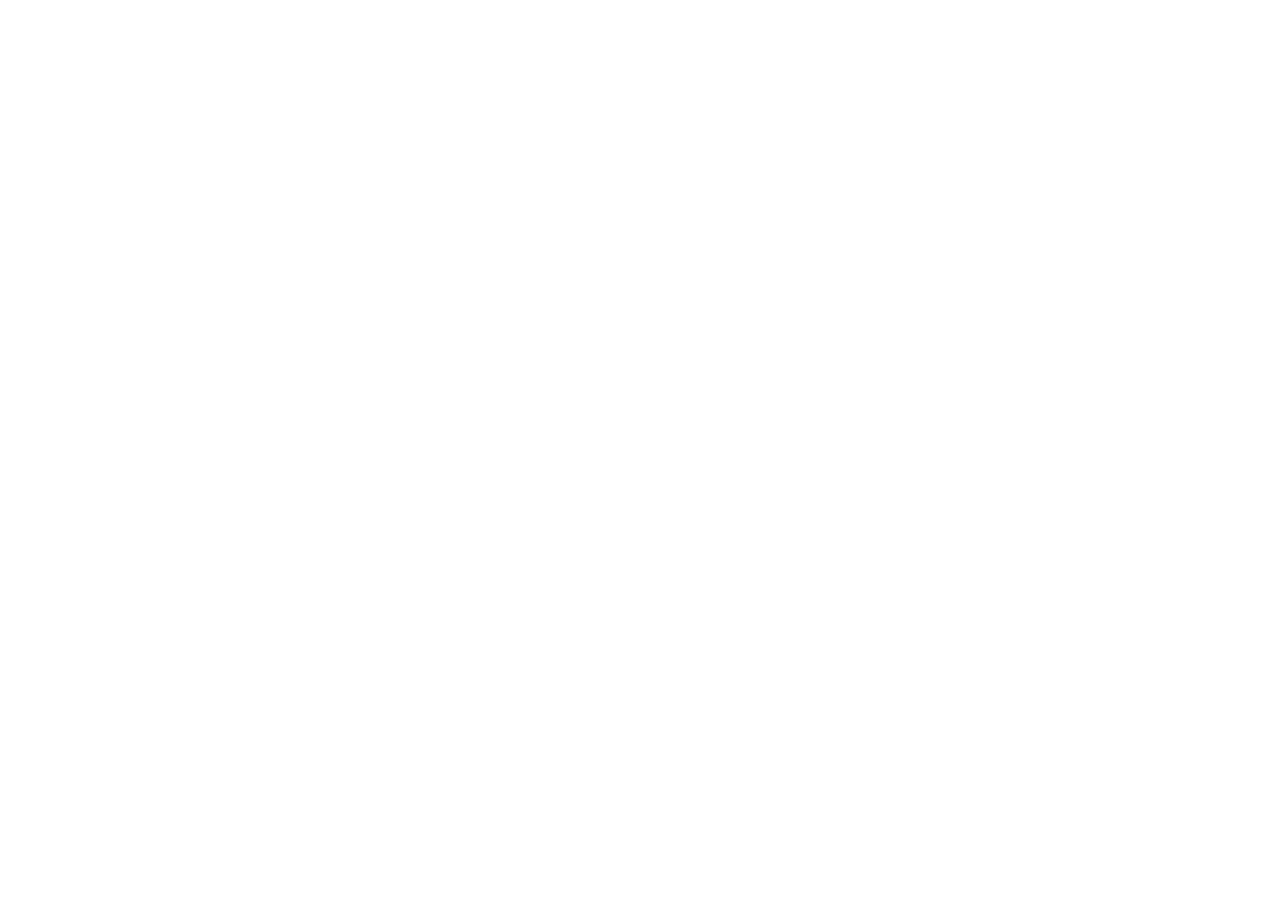
==== index.html @ 13f2028a "initial commit" ====
<!DOCTYPE html>
<html lang="en">
<head>
    <meta charset="UTF-8">
    <meta name="viewport" content="width=device-width, initial-scale=1.0">
    <title>Odin Recipes</title>
    <link rel="stylesheet" href="main.css">
</head>
<body>
    <header></header>
</body>
</html>
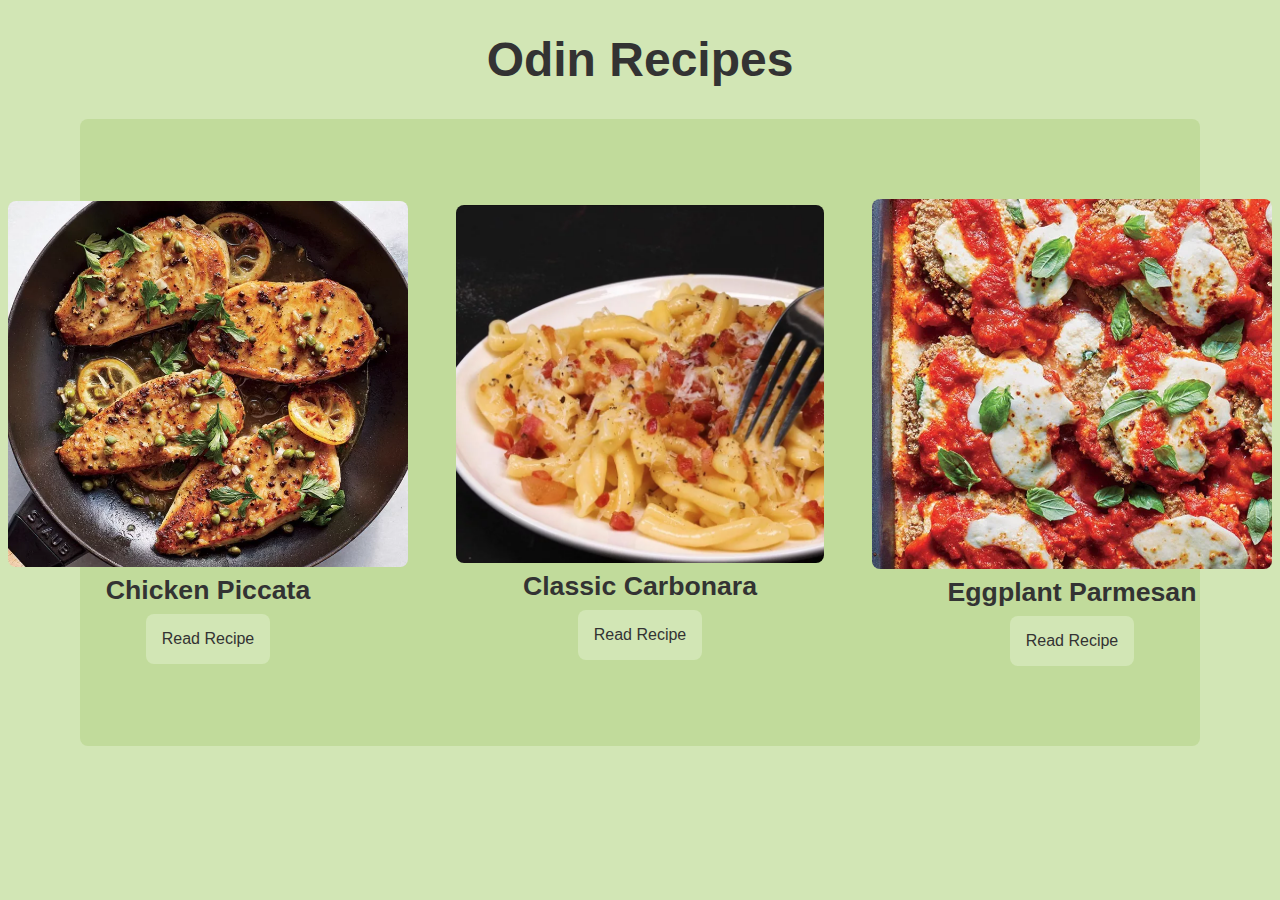
==== commit c596a367: "code" ====
--- a/index.html
+++ b/index.html
@@ -4,9 +4,32 @@
     <meta charset="UTF-8">
     <meta name="viewport" content="width=device-width, initial-scale=1.0">
     <title>Odin Recipes</title>
-    <link rel="stylesheet" href="main.css">
+    <link rel="stylesheet" href="scss/main.css">
 </head>
 <body>
-    <header></header>
+    <header class="header">
+        <h1>Odin Recipes</h1>
+    </header>
+    <section class="main-sec">
+        <div class="container">
+            <div class="recipes-container">
+                <div class="card">
+                    <img src="images/Chicken-Piccata.webp" alt="img">
+                    <small><h1>Chicken Piccata</h1></small>
+                    <a href="pages/Chicken-Piccata.html" class="btn">Read Recipe</a>
+                </div>
+                <div class="card">
+                    <img  class="img-" src="images/Classic-Carbonara.webp" alt="img">
+                    <small><h1>Classic Carbonara</h1></small>
+                    <a href="pages/Classic-Carbonara.html" class="btn">Read Recipe</a>
+                </div>
+                <div class="card">
+                    <img src="images/Eggplant-Parmesan.webp" alt="img">
+                    <small><h1>Eggplant Parmesan</h1></small>
+                    <a href="pages/Eggplant-Parmesan.html" class="btn">Read Recipe</a>
+                </div>
+            </div>
+        </div>
+    </section>
 </body>
 </html>--- a/scss/main.css
+++ b/scss/main.css
@@ -0,0 +1,102 @@
+* {
+  margin: 0;
+  padding: 0;
+}
+
+body {
+  font-family: "Josefin Sans", sans-serif;
+  background-color: #d2e6b5;
+  color: #333;
+}
+
+.header {
+  padding: 2rem;
+}
+.header h1 {
+  font-size: 3rem;
+  color: #333;
+  text-align: center;
+}
+
+.recipes-container {
+  grid-template-columns: repeat(3, 1fr);
+  background-color: #c1db9b;
+  display: grid;
+  grid-gap: 1rem;
+  justify-content: center;
+  align-items: center;
+  margin: 0 5rem;
+  padding: 4rem;
+  border-radius: 0.5rem;
+}
+.recipes-container .card {
+  display: flex;
+  flex-direction: column;
+  align-items: center;
+  justify-content: center;
+  margin: 1rem;
+}
+.recipes-container .card img {
+  width: 25rem;
+  border-radius: 0.5rem;
+}
+.recipes-container .card img:hover {
+  background: #f3f3f3;
+  opacity: 0.8;
+  cursor: pointer;
+  width: 27rem;
+}
+.recipes-container .card .img- {
+  width: 23rem;
+}
+.recipes-container .card .img-:hover {
+  width: 25rem;
+}
+.recipes-container .card h1 {
+  margin-top: 0.5rem;
+}
+
+.btn {
+  margin-top: 0.5rem;
+  padding: 1rem;
+  background-color: #d2e6b5;
+  color: #333;
+  text-decoration: none;
+  border-radius: 0.5rem;
+}
+.btn:hover {
+  background-color: #a0c172;
+  color: #f3f3f3;
+}
+
+.recipe {
+  background-color: #c1db9b;
+  display: grid;
+  grid-gap: 1rem;
+  justify-content: center;
+  align-items: center;
+  margin: 0 5rem;
+  padding: 4rem;
+  border-radius: 0.5rem;
+  grid-template-columns: 2fr 5fr;
+  grid-template-areas: "img p p" "img ingredients ingredients" "img ingredients ingredients" "img Directions Directions" "img Directions Directions";
+}
+.recipe p {
+  grid-area: p;
+  text-align: center;
+}
+.recipe img {
+  width: 20rem;
+  border-radius: 0.5rem;
+  grid-area: img;
+  grid-column: 1/span 4;
+}
+.recipe .ingredients {
+  grid-area: ingredients;
+}
+.recipe .ingredients h1 {
+  margin-bottom: 1rem;
+}
+.recipe .Directions {
+  grid-area: Directions;
+}/*# sourceMappingURL=main.css.map */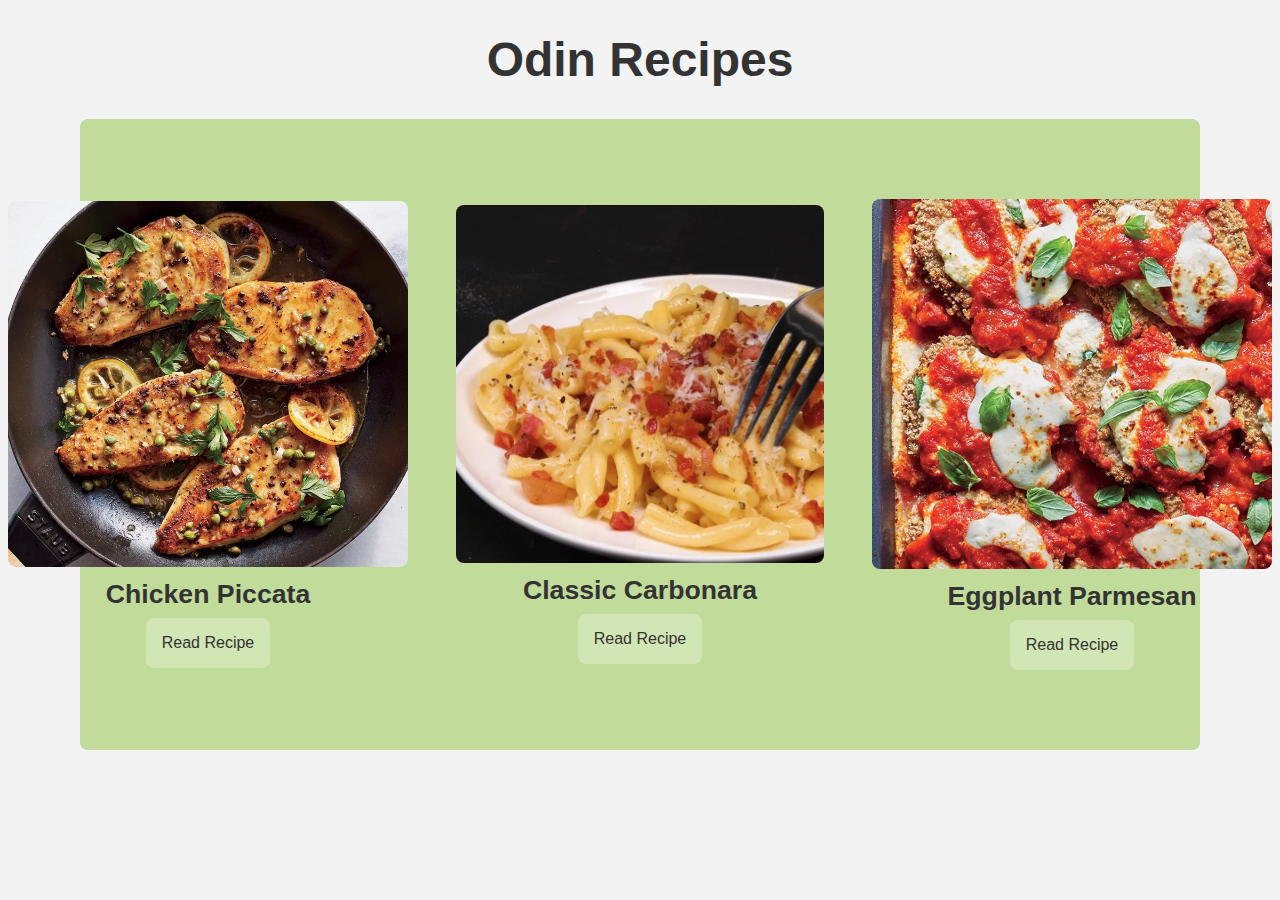
==== commit d601f132: "add changes" ====
--- a/index.html
+++ b/index.html
@@ -14,17 +14,17 @@
         <div class="container">
             <div class="recipes-container">
                 <div class="card">
-                    <img src="images/Chicken-Piccata.webp" alt="img">
+                  <a href="pages/Chicken-Piccata.html"> <img src="images/Chicken-Piccata.webp" alt="img"></a>
                     <small><h1>Chicken Piccata</h1></small>
                     <a href="pages/Chicken-Piccata.html" class="btn">Read Recipe</a>
                 </div>
                 <div class="card">
-                    <img  class="img-" src="images/Classic-Carbonara.webp" alt="img">
+                   <a href="pages/Classic-Carbonara.html"><img  class="img-" src="images/Classic-Carbonara.webp" alt="img"></a> 
                     <small><h1>Classic Carbonara</h1></small>
                     <a href="pages/Classic-Carbonara.html" class="btn">Read Recipe</a>
                 </div>
                 <div class="card">
-                    <img src="images/Eggplant-Parmesan.webp" alt="img">
+                  <a href="pages/Eggplant-Parmesan.html"><img src="images/Eggplant-Parmesan.webp" alt="img"></a>  
                     <small><h1>Eggplant Parmesan</h1></small>
                     <a href="pages/Eggplant-Parmesan.html" class="btn">Read Recipe</a>
                 </div>
--- a/scss/main.css
+++ b/scss/main.css
@@ -5,7 +5,7 @@
 
 body {
   font-family: "Josefin Sans", sans-serif;
-  background-color: #d2e6b5;
+  background-color: #f3f3f3;
   color: #333;
 }
 
@@ -97,6 +97,64 @@
 .recipe .ingredients h1 {
   margin-bottom: 1rem;
 }
+.recipe .ingredients ul li {
+  align-items: start;
+}
 .recipe .Directions {
   grid-area: Directions;
+}
+
+.recipe-eggplant {
+  background-color: #c1db9b;
+  display: grid;
+  grid-gap: 1rem;
+  justify-content: center;
+  align-items: center;
+  margin: 0 5rem;
+  padding: 4rem;
+  border-radius: 0.5rem;
+  grid-template-columns: 2fr 5fr;
+  grid-template-areas: "img p p" "img ingredients ingredients" "img ingredients ingredients" "img filling filling" "img remaining-ingr remaining-ingr" "img Directions Directions" "img Directions Directions";
+}
+.recipe-eggplant p {
+  grid-area: p;
+  text-align: center;
+}
+.recipe-eggplant img {
+  width: 20rem;
+  border-radius: 0.5rem;
+  grid-area: img;
+  grid-column: 1/span 4;
+}
+.recipe-eggplant .ingredients {
+  grid-area: ingredients;
+}
+.recipe-eggplant .ingredients h1 {
+  margin-bottom: 1rem;
+}
+.recipe-eggplant .ingredients ul li {
+  align-items: start;
+}
+.recipe-eggplant .Directions {
+  grid-area: Directions;
+}
+.recipe-eggplant .filling {
+  grid-area: filling;
+}
+.recipe-eggplant .remaining-ingr {
+  grid-area: remaining-ingr;
+}
+
+ul {
+  gap: 2rem;
+}
+ul li {
+  padding-bottom: 10px;
+}
+ul p {
+  align-items: start;
+}
+
+p {
+  line-height: 2;
 }/*# sourceMappingURL=main.css.map */